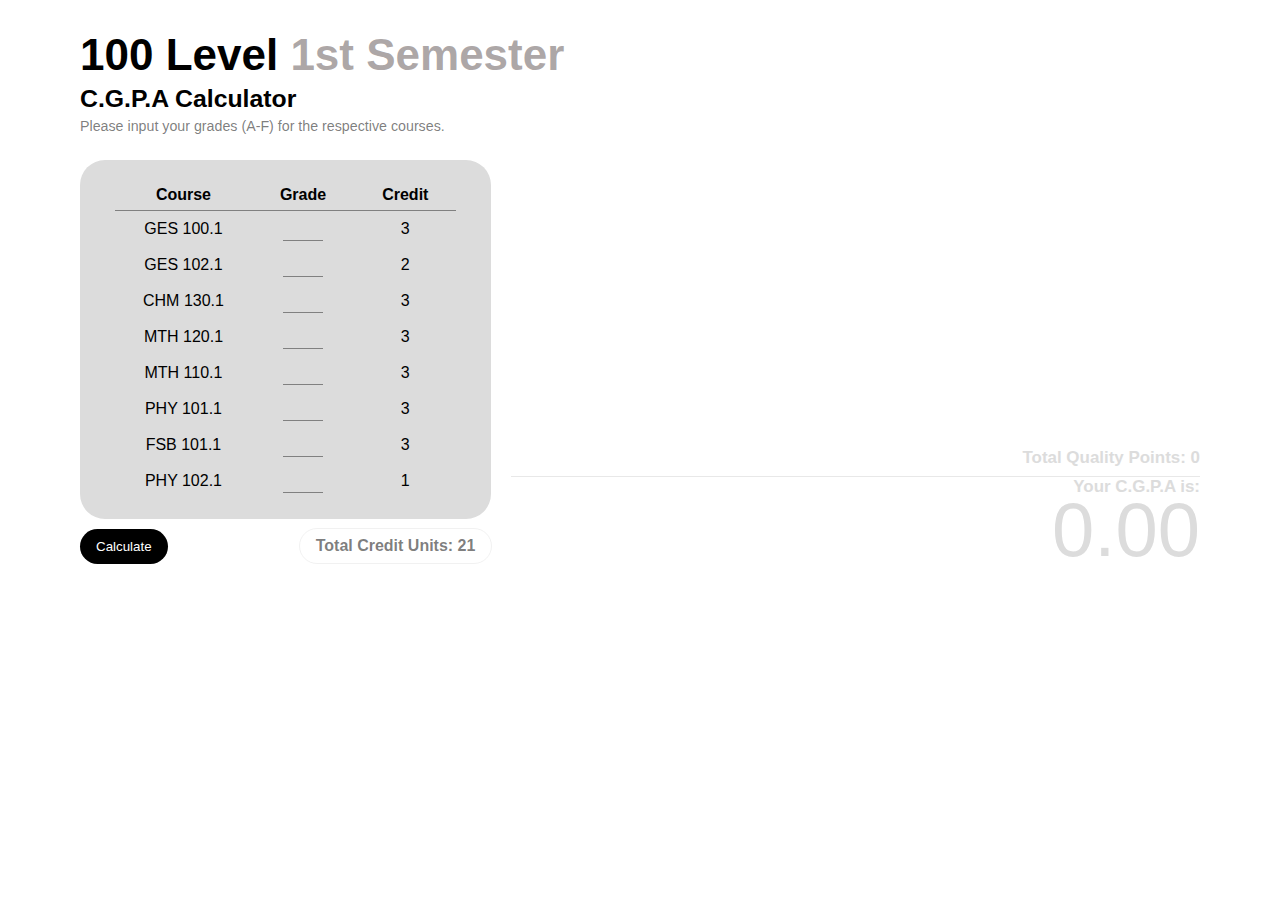
==== cgpa_calculator.html @ ad07bf61 "Add files via upload" ====
<!DOCTYPE html>
<html lang="en">
<head>
    <meta charset="UTF-8">
    <meta name="viewport" content="width=device-width, initial-scale=1.0">
    <title>CGPA Calculator</title>
    <link rel="stylesheet" href="fonts/Quicksand-transfonter/stylesheet.css">
    <link rel="stylesheet" href="fonts/Manrope-transfonter/stylesheet.css">
    <link rel="stylesheet" href="fonts/Roboto_Mono-transfonter/stylesheet.css">
    <link rel="stylesheet" href="fonts/Space_Grotesk-transfonter/stylesheet.css">
    <link rel="stylesheet" href="styles/cgpa_calculator.css">
    <link rel="icon" href="img/download.png" type="png">
</head>
<body>
    <div class="content_container">
        <div class="heading">
            <div class="level_alert">
                <!-- <span style="position: relative; padding: 0px 20px "><svg style="position: absolute; top: 12%; left: 0; bottom: 12%;" xmlns="http://www.w3.org/2000/svg" viewBox="0 0 24 24" width="30" height="30"><path d="M7.82843 10.9999H20V12.9999H7.82843L13.1924 18.3638L11.7782 19.778L4 11.9999L11.7782 4.22168L13.1924 5.63589L7.82843 10.9999Z"></path></svg> -->
                </span>
                100 Level <span class="semester_alert">1st Semester</span></div>
            <h4 class="cgpa_title">C.G.P.A Calculator</h4>
            <p>Please input your grades (A-F) for the respective courses.</p>
        </div>

        
        
        
        <div class="wrap_calculator">
            <div>
                <div class="calculator_div">
                    <table>
                        <thead>
                            <tr>
                                <th>Course</th>
                                <th>Grade</th>
                                <th>Credit</th>
                            </tr>
                        </thead>
    
                        <tbody class="js-tbody"></tbody>
                    </table>
                </div>
    
                <div class="calculate_div">
                    <div><button onclick="getGPA()">Calculate</button></div>
    
                    <div><div class="total-credit">Total Credit Units: 21</div></div>
                </div>
            </div>
    
            <div class="result">
                <div class="result_div1 js-result_div1">Total Quality Points: 0</div>
                <div class="result_div2">
                    <div class="render_result">
                        <span class="js_render-cgpa">Your C.G.P.A is:</span>
                        <span class="js_cgpa">0.00</span>
                    </div>
                 </div>
            </div>
        </div>
    </div>
    <script src="scripts/cgpa_calculator.js"></script>
</body>
</html>
---- styles/cgpa_calculator.css ----
*, * ::after, * ::before{
    box-sizing: border-box;
    font-family: 'Space Grotesk',  'Manrope',  'Quicksand', 'Roboto Mono', Arial, "Helvetica Neue", Helvetica, sans-serif;
    /* outline: .5px solid black; */
}
html, body{
    margin: 0;
    padding: 0;
}
.content_container{
    padding: 30px 80px;
}
h1, h2, h3, h4, h5, h6{
    margin: calc(21.44px / 1.2) 0;
}
.level_alert{
    /* font-size: 1.95em; */
    font-size: 2.75em;
    font-weight: bold;
}
.semester_alert{
    color: rgba(168, 162, 162, 0.938);
    cursor: pointer;
}
.cgpa_title{
    margin: 5.189px 0;
    font-size: 1.55em;
}
p{
    font-size: .89em;
    color: rgba(0, 0, 0, 0.527);
    margin: 5.189px 0;
}
.wrap_calculator{
    display: flex;
    gap: 20px;
    padding: 20px 0px;
}
.calculator_div{
    padding: 20px 35px;
    border-radius: 25px;
    background-color: gainsboro;
}
table{
    border-collapse: collapse;
    text-align: center;
}
table th, td {
    padding: 6px 28px;
}
table th{
    border-bottom: .5px solid grey;
}
input{
    outline: none;
    border: none;
    background-color: transparent;
    border-bottom: .5px solid grey;
    width: 40px;
    text-align: center;
    text-transform: uppercase;
    font-size: 1.09em;
}
.calculate_div{
    display: flex;
    padding: 10px 0 0;
}
.calculate_div div:has(button){
    flex: 1;
}
.calculate_div button{
    border: none;
    padding: 10px 16px;
    border-radius: 5pc;
    background-color: #000;
    color: white;
    cursor: pointer;
    transition: all .5s cubic-bezier(0.075, 0.82, 0.165, 1);
}
.calculate_div button:hover{
    opacity: .8;
}
.calculate_div button:active{
    opacity: .5;
    transform: scale(.98);
}
.calculate_div div:not(div:has(button))> div{
    font-weight: bold;
    display: flex;
    justify-content: center;
    align-items: center;
    color: rgba(0, 0, 0, 0.527);
    outline: .5px solid rgba(220, 220, 220, 0.39);
    border-radius: 5pc;
    padding: 8px 16px;
}
.result{
    flex: 1;
    display: flex;
    flex-direction: column;
}
.result_div1{
    display: flex;
    justify-content: end;
    align-items: end;
    flex: 2;
    font-weight: 600;
    font-size: 1.06em;
    color: gainsboro;
    padding: 8px 0;
    border-bottom: .5px solid rgba(220, 220, 220, 0.658);
}
.result_div2{
    display: flex;
    flex-direction: column;
    justify-content: center;
    align-items: end;
    flex: .5;
}
.result_div2 > div{
    text-align: end;
    /* padding: 10px 0 0px; */
}
.result_div2 > div > span:nth-child(1){
    color: gainsboro;
    font-weight: 600;
    font-size: 1.06em;
}
.result_div2 > div > span:nth-child(2){
    font-size: 4.75em;
    line-height: .88em;
    /* color: rgb(1, 90, 1); */
    /* color: rgb(90, 0, 0); */
    /* color: rgb(119, 75, 4); */
    color: gainsboro;
    display: block;
    font-weight: normal;
}
@media screen and (max-width: 750px) {
    .wrap_calculator{
        flex-direction: column;
    }
    .calculator_div{
        display: flex;
        justify-content: center;
        padding: 20px 0;
        border-radius: 30px;
        /* border-radius: 0;
        background-color: transparent; */
    }
    .result_div1{
        justify-content: center;
        align-items: center;
    }
    .result_div2{
        justify-content: center;
        align-items: center;
    }
    .result_div2 > div{
        text-align: center;
    }
    .calculate_div div:not(div:has(button)){
        flex: 1;
    }
}

@media screen and (max-width: 500px){
    html, body{
        margin: 0;
        padding: 20px 5px 0;
        font-size: 1.22em;
    }
    .content_container{
        padding: 5px 12px;
    }
    .level_alert{
        font-size: 1.89em;
        text-align: center;
        line-height: 1.23em;
    }
    .cgpa_title{
        font-size: 1.01em;
        text-align: center;
    }
    p{
        font-size: 0.63em;
        text-align: center;
    }
    .wrap_calculator{
        padding: 25px 0;
    }
    table th, td {
        padding: 4.8px 0px;
        width: 95px;
        font-size: .7em;
    }
    .calculate_div{
        display: flex;
        flex-direction: column;
        gap: .5em;
    }
    .calculate_div div:has(button){
        display: flex;
    }
    .calculate_div button{
        flex: 1;
        font-size: 0.78em;
    }
    .calculate_div div:not(div:has(button)) > div {
        font-size: 0.85em;
    }
    .result_div1{
        font-size: 0.8em;
    }
    .result_div2 > div > span:nth-child(1){
        font-size: 0.8em;
    }
    .result_div2 > div > span:nth-child(2){
        font-size: 4em;
    }
}
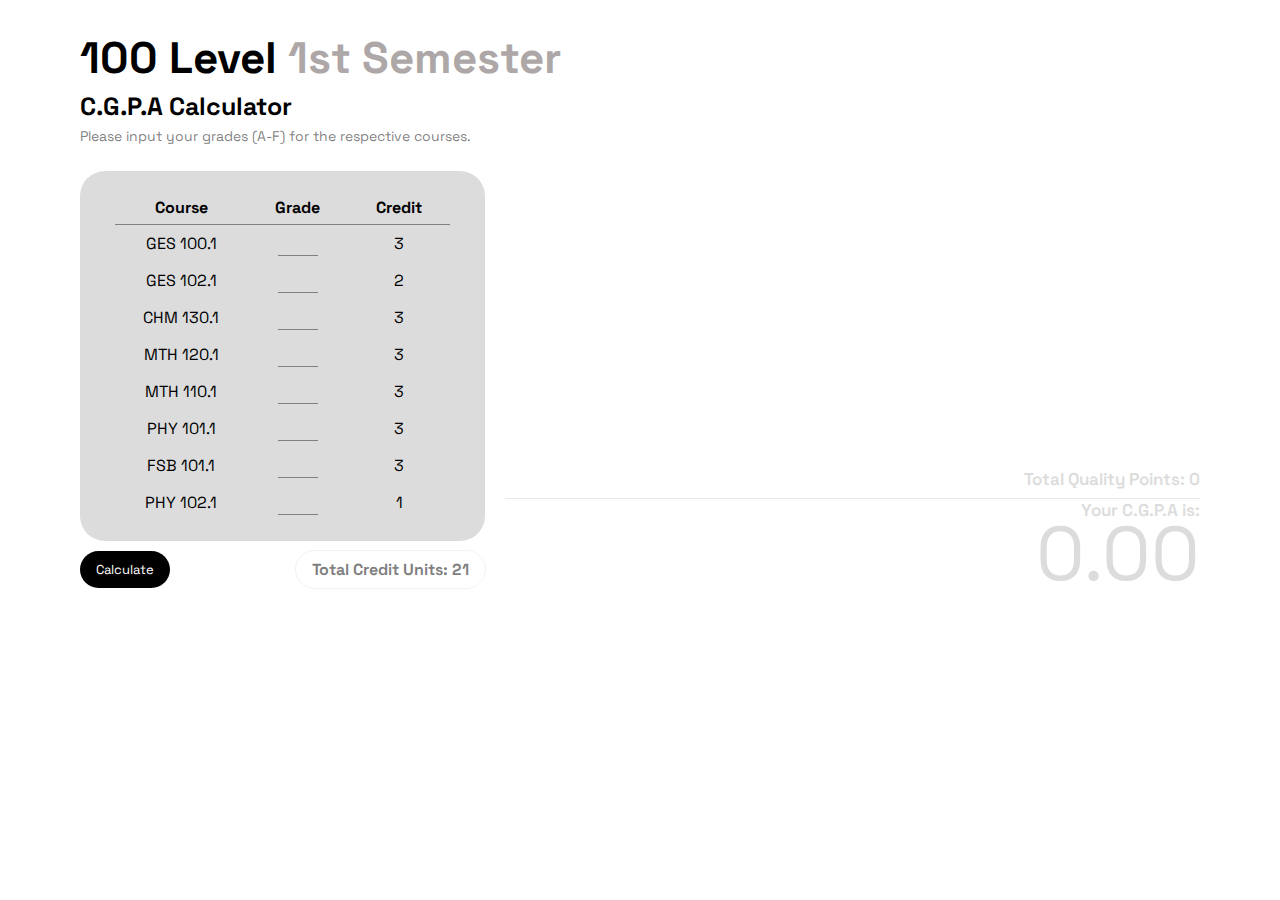
==== commit eacdb9ff: "Update cgpa_calculator.html" ====
--- a/cgpa_calculator.html
+++ b/cgpa_calculator.html
@@ -4,10 +4,10 @@
     <meta charset="UTF-8">
     <meta name="viewport" content="width=device-width, initial-scale=1.0">
     <title>CGPA Calculator</title>
-    <link rel="stylesheet" href="fonts/Quicksand-transfonter/stylesheet.css">
-    <link rel="stylesheet" href="fonts/Manrope-transfonter/stylesheet.css">
-    <link rel="stylesheet" href="fonts/Roboto_Mono-transfonter/stylesheet.css">
-    <link rel="stylesheet" href="fonts/Space_Grotesk-transfonter/stylesheet.css">
+    <link rel="stylesheet" href="Quicksand-transfonter/stylesheet.css">
+    <link rel="stylesheet" href="Manrope-transfonter/stylesheet.css">
+    <link rel="stylesheet" href="Roboto_Mono-transfonter/stylesheet.css">
+    <link rel="stylesheet" href="Space_Grotesk-transfonter/stylesheet.css">
     <link rel="stylesheet" href="styles/cgpa_calculator.css">
     <link rel="icon" href="img/download.png" type="png">
 </head>
@@ -61,4 +61,4 @@
     </div>
     <script src="scripts/cgpa_calculator.js"></script>
 </body>
-</html>+</html>
--- a/Manrope-transfonter/stylesheet.css
+++ b/Manrope-transfonter/stylesheet.css
@@ -0,0 +1,63 @@
+@font-face {
+    font-family: 'Manrope';
+    src: url('Manrope-ExtraLight.woff2') format('woff2'),
+        url('Manrope-ExtraLight.woff') format('woff');
+    font-weight: 200;
+    font-style: normal;
+    font-display: swap;
+}
+
+@font-face {
+    font-family: 'Manrope';
+    src: url('Manrope-Bold.woff2') format('woff2'),
+        url('Manrope-Bold.woff') format('woff');
+    font-weight: bold;
+    font-style: normal;
+    font-display: swap;
+}
+
+@font-face {
+    font-family: 'Manrope';
+    src: url('Manrope-ExtraBold.woff2') format('woff2'),
+        url('Manrope-ExtraBold.woff') format('woff');
+    font-weight: bold;
+    font-style: normal;
+    font-display: swap;
+}
+
+@font-face {
+    font-family: 'Manrope';
+    src: url('Manrope-Light.woff2') format('woff2'),
+        url('Manrope-Light.woff') format('woff');
+    font-weight: 300;
+    font-style: normal;
+    font-display: swap;
+}
+
+@font-face {
+    font-family: 'Manrope';
+    src: url('Manrope-Medium.woff2') format('woff2'),
+        url('Manrope-Medium.woff') format('woff');
+    font-weight: 500;
+    font-style: normal;
+    font-display: swap;
+}
+
+@font-face {
+    font-family: 'Manrope';
+    src: url('Manrope-Regular.woff2') format('woff2'),
+        url('Manrope-Regular.woff') format('woff');
+    font-weight: normal;
+    font-style: normal;
+    font-display: swap;
+}
+
+@font-face {
+    font-family: 'Manrope';
+    src: url('Manrope-SemiBold.woff2') format('woff2'),
+        url('Manrope-SemiBold.woff') format('woff');
+    font-weight: 600;
+    font-style: normal;
+    font-display: swap;
+}
+
--- a/Space_Grotesk-transfonter/stylesheet.css
+++ b/Space_Grotesk-transfonter/stylesheet.css
@@ -0,0 +1,45 @@
+@font-face {
+    font-family: 'Space Grotesk';
+    src: url('SpaceGrotesk-Bold.woff2') format('woff2'),
+        url('SpaceGrotesk-Bold.woff') format('woff');
+    font-weight: bold;
+    font-style: normal;
+    font-display: swap;
+}
+
+@font-face {
+    font-family: 'Space Grotesk';
+    src: url('SpaceGrotesk-Light.woff2') format('woff2'),
+        url('SpaceGrotesk-Light.woff') format('woff');
+    font-weight: 300;
+    font-style: normal;
+    font-display: swap;
+}
+
+@font-face {
+    font-family: 'Space Grotesk';
+    src: url('SpaceGrotesk-Medium.woff2') format('woff2'),
+        url('SpaceGrotesk-Medium.woff') format('woff');
+    font-weight: 500;
+    font-style: normal;
+    font-display: swap;
+}
+
+@font-face {
+    font-family: 'Space Grotesk';
+    src: url('SpaceGrotesk-SemiBold.woff2') format('woff2'),
+        url('SpaceGrotesk-SemiBold.woff') format('woff');
+    font-weight: 600;
+    font-style: normal;
+    font-display: swap;
+}
+
+@font-face {
+    font-family: 'Space Grotesk';
+    src: url('SpaceGrotesk-Regular.woff2') format('woff2'),
+        url('SpaceGrotesk-Regular.woff') format('woff');
+    font-weight: normal;
+    font-style: normal;
+    font-display: swap;
+}
+
